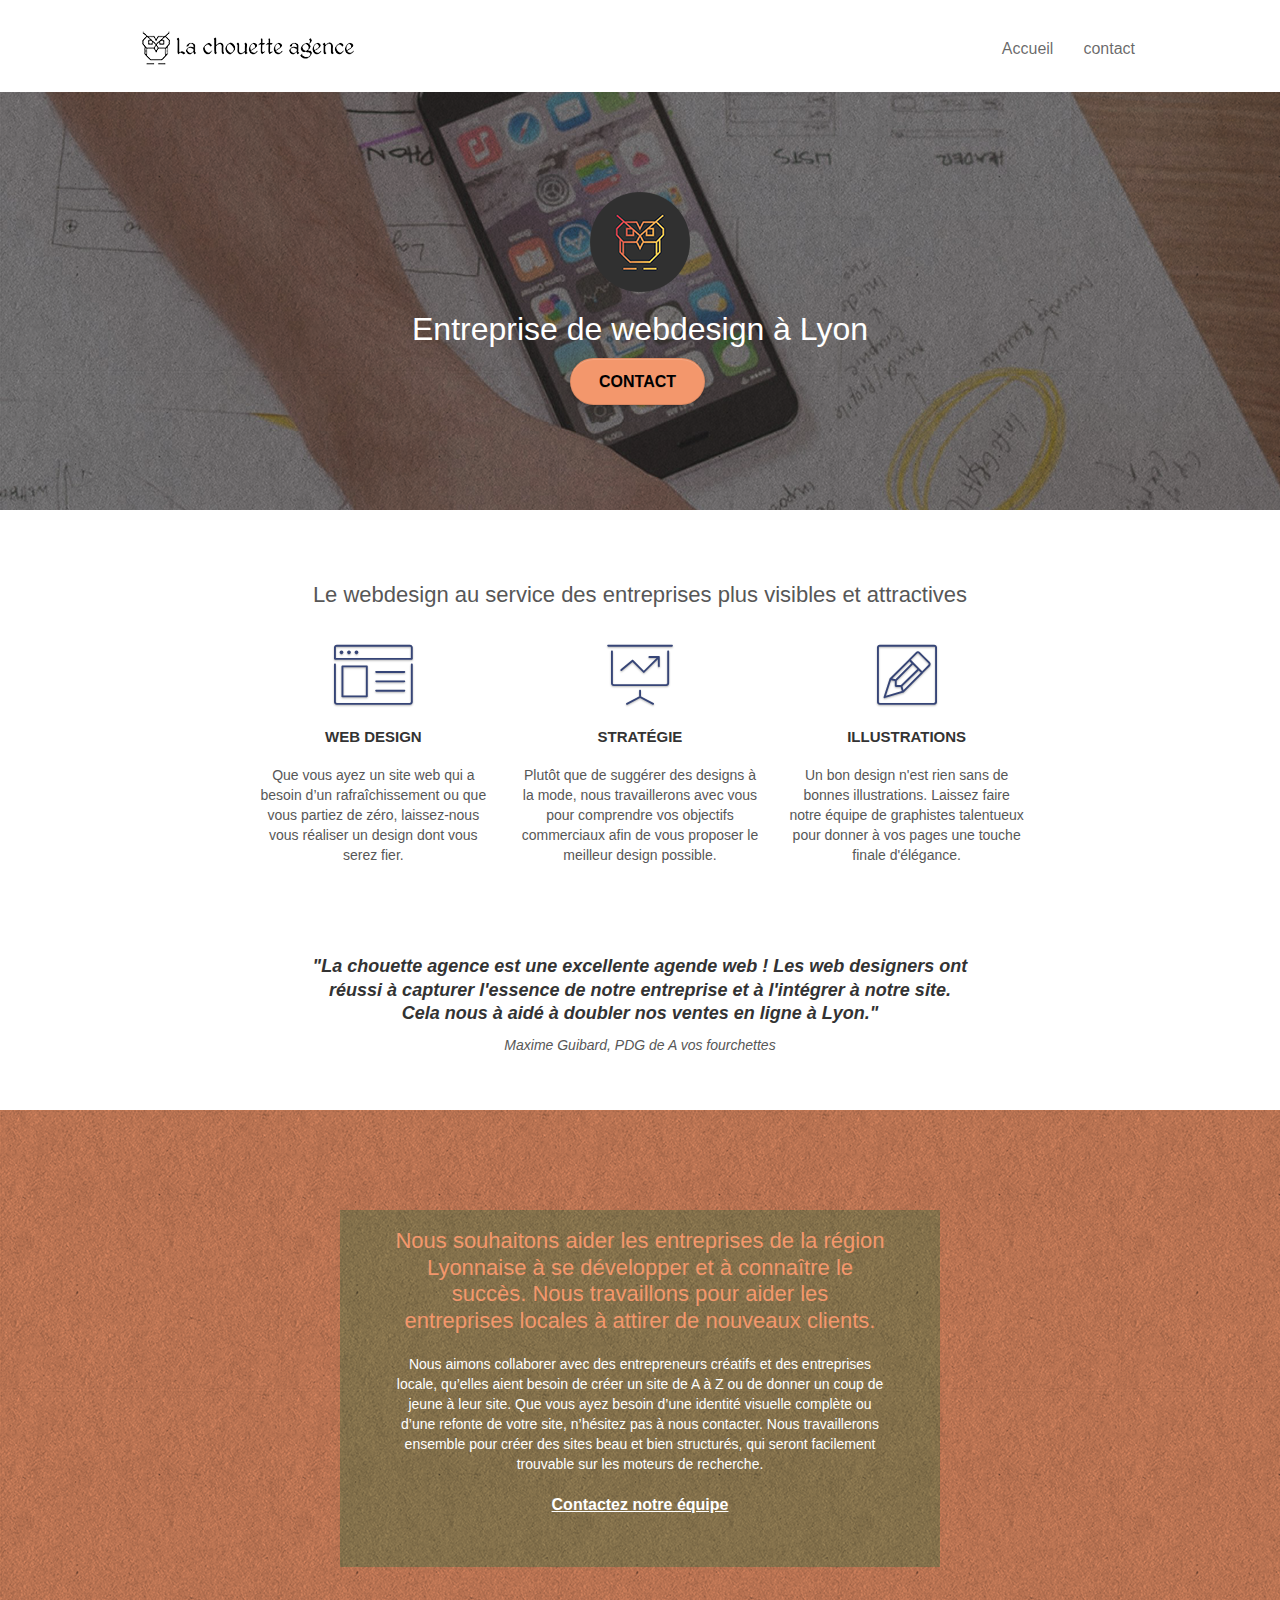
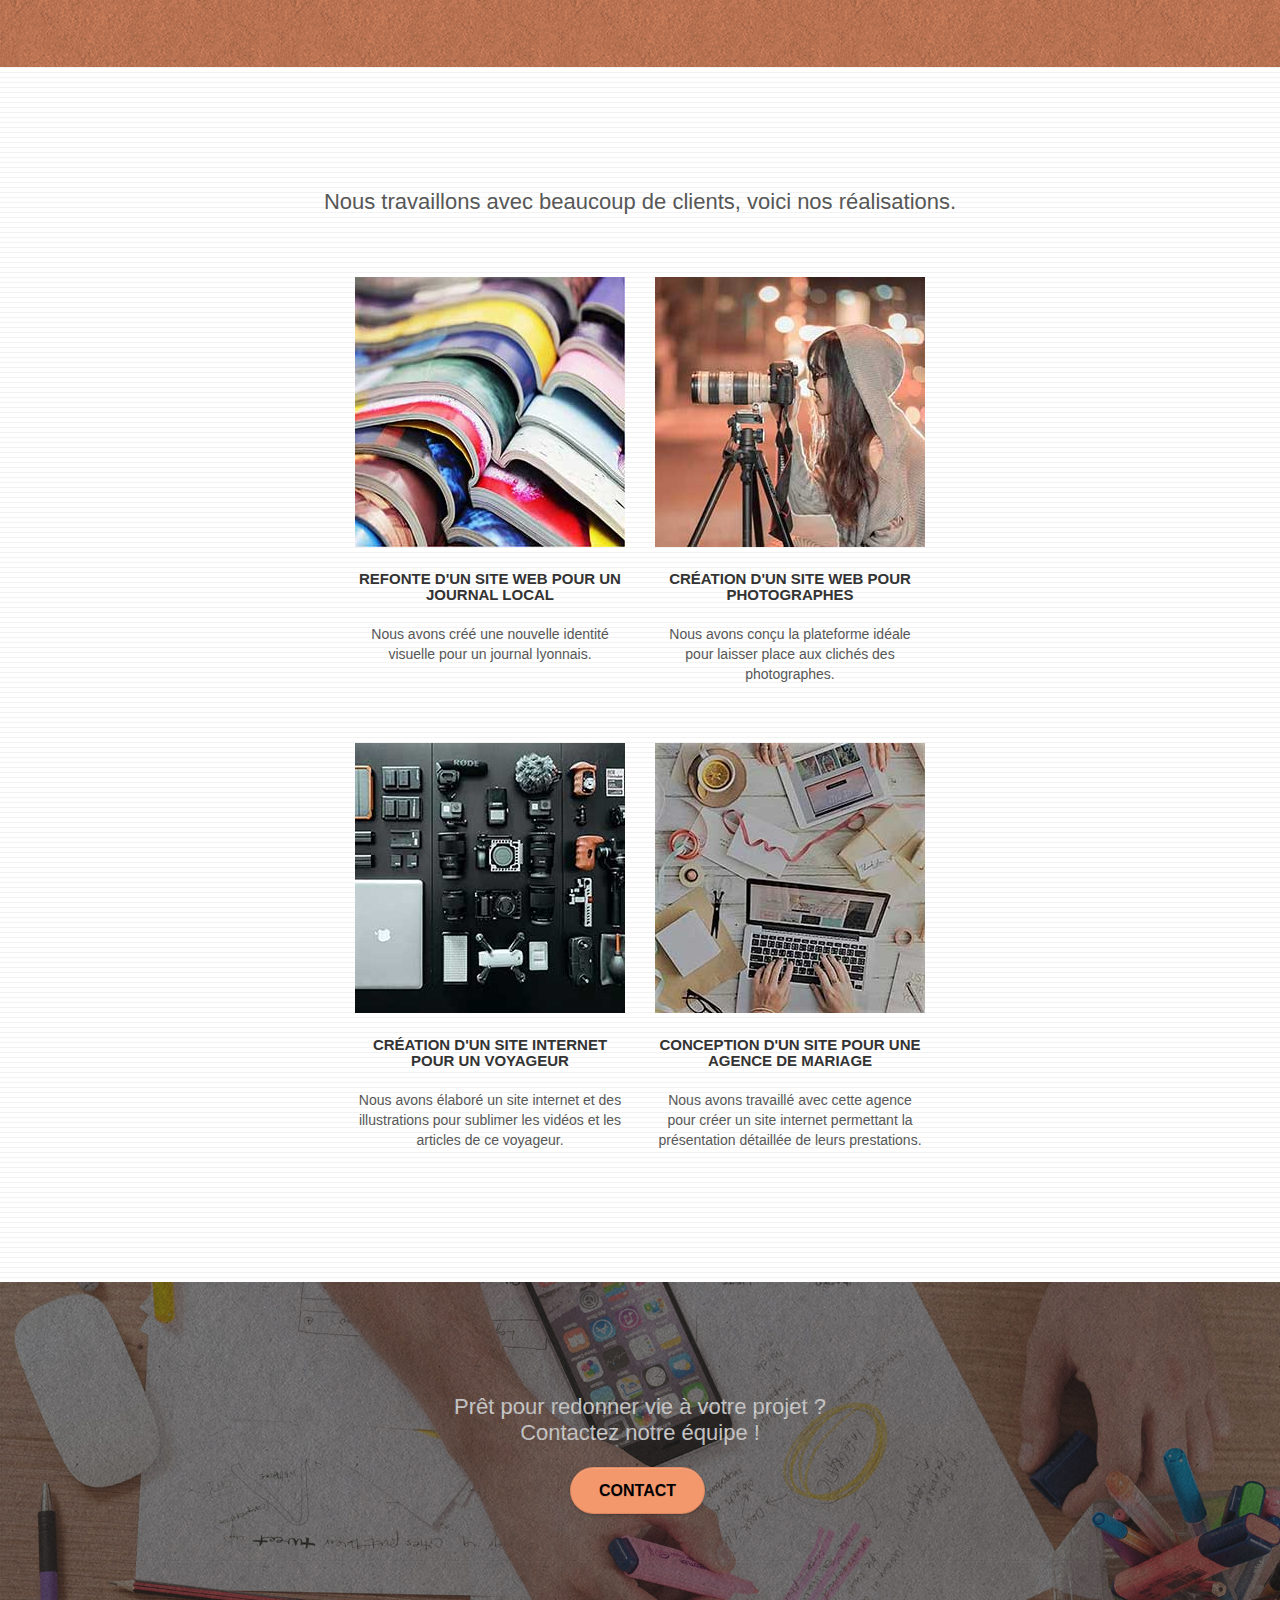
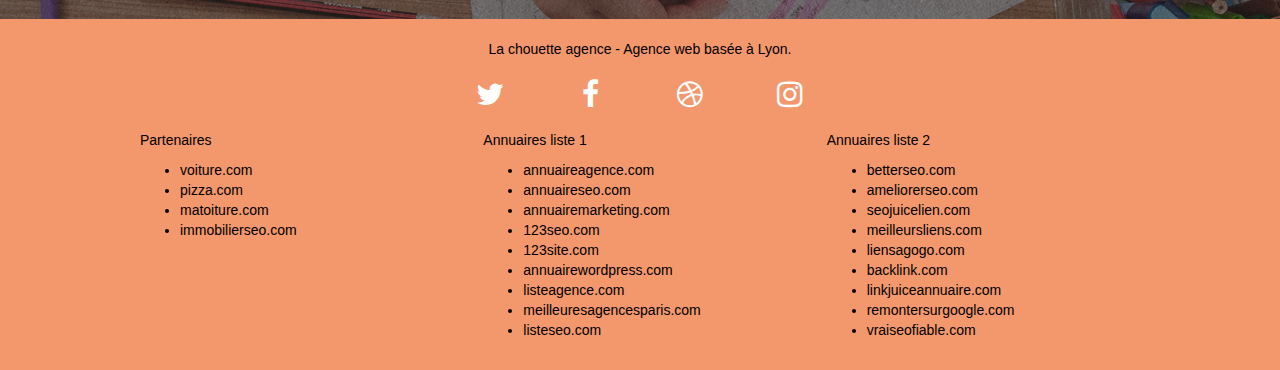
==== index.html @ 95963fa1 "désactivation temporaire de Google Analytics pour gain d'accessibilité" ====
<!doctype html>
<html lang="fr-fr">
<head>
    <meta charset="utf-8">
    <title>La chouette agence – Entreprise de webdesign à Lyon</title>
    <meta name="description" content="L’agence de webdesign au service des entreprises de Lyon. Création, webdesign. La chouette agence vous accompagne dans votre projet pour une meilleure visibilité et un chiffre d’affaire en hausse.">
    <meta name="viewport" content="width=device-width, initial-scale=1.0, viewport-fit=cover">
    <link rel="shortcut icon" type="image/png" href="favicon.ico">
    
    <link rel="stylesheet" href="https://maxcdn.bootstrapcdn.com/bootstrap/3.3.5/css/bootstrap.min.css">
	<link rel="stylesheet" type="text/css" href="style-min.css">
	<link rel="stylesheet" type="text/css" href="./css/font-awesome-min.css">
	<link rel="stylesheet" type="text/css" href="./css/et-line-min.css">
	
    
	<script src="./js/jquery-2.1.0-min.js" defer></script>
    <script src="https://stackpath.bootstrapcdn.com/bootstrap/3.3.5/js/bootstrap.min.js" defer></script>
	<script src="./js/blocs-min.js" defer></script>
	<script src="./js/jquery.touchSwipe-min.js" defer></script>
	<script src="./js/gmaps-min.js" defer></script>

<!-- Données structurées Google Schema.org -->
    
    <script type="application/ld+json">
    {
      "@context": "https://schema.org",
      "@type": "Organization",
      "url": " https://olivierbarjon.github.io/La-chouette-agence/",
      "logo": " https://olivierbarjon.github.io/La-chouette-agence/img/logo.png "
    }
    </script>
<!-- Données structurées Google Schema.org END -->
    
<!-- OG -->
    <meta property="og:url" content="https://olivierbarjon.github.io/La-chouette-agence/" />
    <meta property="og:title" content="La chouette agence, Entreprise de webdesign à Lyon"/>
    <meta property="og:type" content="website" />
    <meta property="og:description" content="L’agence de webdesign au service des entreprises de Lyon. Création, webdesign. La chouette agence vous accompagne dans votre projet pour une meilleure visibilité et un chiffre d’affaire en hausse."/>
    <meta property="og:image" content="https://olivierbarjon.github.io/La-chouette-agence/img/la-chouette-agence.png"/>
<!-- OG - END -->
    
<!-- Twitter -->
    <meta name="twitter:card" content="summary_large_image" />
    <meta name="twitter:title" content="La chouette agence, Entreprise de webdesign à Lyon" />
    <meta name="twitter:description" content="L’agence de webdesign au service des entreprises de Lyon. Création, webdesign. La chouette agence vous accompagne dans votre projet pour une meilleure visibilité et un chiffre d’affaire en hausse." />
    <meta name="twitter:image" content="https://olivierbarjon.github.io/La-chouette-agence/img/la-chouette-agence.png" />
    <meta name="twitter:url" content="https://olivierbarjon.github.io/La-chouette-agence" />
<!-- Twitter END -->
    
<!-- Analytics -->
<!-- Global site tag (gtag.js) - Google Analytics -->
    <!-- CODE DESACTIVE TEMPORAIREMENT 
    <script async src="https://www.googletagmanager.com/gtag/js?id=UA-163998857-1"></script>
    <script>
      window.dataLayer = window.dataLayer || [];
      function gtag(){dataLayer.push(arguments);}
      gtag('js', new Date());

      gtag('config', 'UA-163998857-1');
    </script>
    -->
<!-- Analytics END -->
    
</head>
    
<body>
<!-- Principal conteneur -->
<div class="page-container">
    
<!-- bloc-0 -->
<header class="bloc bgc-white l-bloc " id="bloc-0">
	<div class="container bloc-sm">

		<nav class="navbar row">
			<div class="navbar-header">
				<a class="navbar-brand" href="index.html"><img src="img/la-chouette-agence.png" alt="agence webdesign lyon la chouette agence" height="40" /></a>
				<button id="nav-toggle" type="button" class="ui-navbar-toggle navbar-toggle" data-toggle="collapse" data-target=".navbar-1">
					<span class="sr-only">Toggle navigation</span><span class="icon-bar"></span><span class="icon-bar"></span><span class="icon-bar"></span>
				</button>
			</div>
			<div class="collapse navbar-collapse navbar-1 special-dropdown-nav">
				<ul class="site-navigation nav navbar-nav">
					<li>
						<a href="index.html">Accueil</a>
					</li>
					<li>
					</li>
					<li>
						<a href="contact.html">contact</a>
					</li>
				</ul>
			</div>
		</nav>
	</div>
</header>
<!-- bloc-0 END -->

<!-- bloc-1-presentation -->
<section role="banner" class="bloc bgc-dark-slate-blue bg-banniere d-bloc  bloc-bg-texture texture-paper b-parallax" id="bloc-1-hero">
	<div class="container bloc-lg">
		<div class="row tight-width-whitespace">
			<div class="col-sm-12">
				<img src="img/logo.png" class="center-block image-resize-mode" width="100" alt="Logo La chouette agence Lyon" />
				<h1 class="text-center hero-bloc-text white ">
					Entreprise de webdesign à Lyon
				</h1>
				<div class="text-center">
					<a href="contact.html" class="btn btn-lg btn-clean btn-rd cta-hero btn-atomic-tangerine" id="cta-hero">Contact</a>
				</div>
			</div>
		</div>
	</div>
</section>
<!-- bloc-1-presentation END -->

<!-- bloc-2-services -->
<section class="bloc bgc-white l-bloc" id="bloc-2-services">
	<div class="container bloc-md">
		<div class="row">
			<div class="col-sm-12 text-center">
				<h2>Le webdesign au service des entreprises plus visibles et attractives</h2>
			</div>
		</div>
		<div class="row voffset-lg med-width-whitespace">
			<article class="col-sm-4">
				<div class="text-center">
					<span class="et-icon-browser sm-shadow icon-dark-slate-blue icons icon-lg"></span>
				</div>
				<h3 class="mg-md text-center">
					Web design
				</h3>
				<p class="text-center ">
					Que vous ayez un site web qui a besoin d&rsquo;un rafraîchissement ou que vous partiez de zéro, laissez-nous vous réaliser un design dont vous serez fier.
				</p>
			</article>
			<article class="col-sm-4">
				<div class="text-center">
					<span class="et-icon-presentation sm-shadow icon-dark-slate-blue icons icon-lg"></span>
				</div>
				<h3 class="mg-md text-center">
					Stratégie
				</h3>
				<p class="text-center ">
					Plutôt que de suggérer des designs à la mode, nous travaillerons avec vous pour comprendre vos objectifs commerciaux afin de vous proposer le meilleur design possible.<br>
				</p>
			</article>
			<article class="col-sm-4">
				<div class="text-center">
					<span class="et-icon-edit sm-shadow icon-dark-slate-blue icons icon-lg"></span>
				</div>
				<h3 class="mg-md text-center">
					Illustrations
				</h3>
				<p class="text-center ">
					Un bon design n'est rien sans de bonnes illustrations. Laissez faire notre équipe de graphistes talentueux pour donner à vos pages une touche finale d'élégance.
				</p>
			</article>
		</div>
		<div class="row voffset-lg voffset">
			<div class="col-xs-12 col-md-8 col-md-offset-2 text-center">
                <p class="pstyleH1">"La chouette agence est une excellente agende web ! Les web designers ont réussi à capturer l'essence de notre entreprise et à l'intégrer à notre site. Cela nous à aidé à doubler nos ventes en ligne à Lyon."</p>
                <label>Maxime Guibard, PDG de A vos fourchettes</label>

			</div>
		</div>
	</div>
</section>
<!-- bloc-2-services END -->

<!-- bloc-3-what-i-do -->
<div class="bloc tc-white bgc-atomic-tangerine bg-presentation d-bloc bloc-bg-texture texture-paper b-parallax" id="bloc-3-what-i-do">
	<div class="container bloc-lg">
		<div class="row tight-width-whitespace black-background">
			<div class="col-sm-12">
				<p class="pstyleH2 mg-md text-center tc-white">
					Nous souhaitons aider les entreprises de la région Lyonnaise à se développer et à connaître le succès. Nous travaillons pour aider les entreprises locales à attirer de nouveaux clients.<br>
				</p>
				<p class="text-center white">
					Nous aimons collaborer avec des entrepreneurs créatifs et des entreprises locale, qu’elles aient besoin de créer un site de A à Z ou de donner un coup de jeune à leur site. Que vous ayez besoin d’une identité visuelle complète ou d’une refonte de votre site, n’hésitez pas à nous contacter. Nous travaillerons ensemble pour créer des sites beau et bien structurés, qui seront facilement trouvable sur les moteurs de recherche. <br><br><a class="ltc-white bold-link" href="contact.html">Contactez notre équipe</a><br>
				</p>
			</div>
		</div>
	</div>
</div>
<!-- bloc-3-what-i-do END -->

<!-- bloc-4-portfolio -->
<section class="bloc bgc-white bg-lines-h2-bg bg-repeat l-bloc" id="bloc-4-portfolio">
	<div class="container bloc-lg">
		<div class="row">
			<div class="col-sm-12 text-center">
                <h2>Nous travaillons avec beaucoup de clients, voici nos réalisations.</h2>
			</div>
		</div>
		<div class="row tight-width-whitespace portfolio-row">
			<article class="col-sm-6">
				<a href="#" data-lightbox="img/projet-journal-local.jpg" data-gallery-id="gallery-1" data-caption="Refonte d'un site web pour un journal local" data-frame="snapshot-lb"><img src="img/journal-local.jpg" alt="journaux locaux Lyon" class="img-responsive portfolio-thumb" /></a>
				<h3 class="mg-md text-center">
					Refonte d'un site web pour un journal local
				</h3>
				<p class="text-center">
					Nous avons créé une nouvelle identité visuelle pour un journal lyonnais.
				</p>
			</article>
			<article class="col-sm-6">
				<a href="#" data-lightbox="img/projet-site-web-photographe.jpg" data-gallery-id="gallery-1" data-caption="Création d'un site web pour photographes" data-frame="snapshot-lb"><img src="img/site-web-photographe.jpg" class="img-responsive portfolio-thumb" alt="photographe de nuit à Lyon" /></a>
				<h3 class="mg-md text-center">
					Création d'un site web pour photographes
				</h3>
				<p class="text-center">
					Nous avons conçu la plateforme idéale pour laisser place aux clichés des photographes.
				</p>
			</article>
		</div>
		<div class="row tight-width-whitespace portfolio-row">
			<article class="col-sm-6">
				<a href="#" data-lightbox="img/projet-site-web-voyageur.jpg" data-gallery-id="gallery-1" data-caption="Création d'un site internet pour un voyageur" data-frame="snapshot-lb"><img src="img/site-web-voyageur.jpg" class="img-responsive portfolio-thumb" alt="matériel photographique voyageur lyonnais"/></a>
				<h3 class="mg-md text-center">
					Création d'un site internet pour un voyageur
				</h3>
				<p class="text-center">
					Nous avons élaboré un site internet et des illustrations pour sublimer les vidéos et les articles de ce voyageur.
				</p>
			</article>
			<article class="col-sm-6">
				<a href="#" data-lightbox="img/projet-agence-mariage.jpg" data-gallery-id="gallery-1" data-caption="Conception d'un site pour une agence de mariage" data-frame="snapshot-lb"><img src="img/agence-mariage.jpg" class="img-responsive portfolio-thumb" alt="site web agence de mariage" /></a>
				<h3 class="mg-md text-center">
					Conception d'un site pour une agence de mariage
				</h3>
				<p class="text-center">
					Nous avons travaillé avec cette agence pour créer un site internet permettant la présentation détaillée de leurs prestations.
				</p>
			</article>
		</div>
	</div>
</section>
<!-- bloc-4-portfolio END -->

<!-- bloc-5-cta -->
<section class="bloc bgc-dark-slate-blue bg-banniere d-bloc bloc-bg-texture texture-paper" id="bloc-5-cta">
	<div class="container bloc-lg">
		<div class="row">
			<h2 class="mg-md text-center white">
				Prêt pour redonner vie à votre projet ?
			</h2>
            <p class="mg-md text-center ltc-white pstyleH2">Contactez notre équipe !</p>
			<div class="col-sm-12 text-center">
				<a href="contact.html" class="btn btn-atomic-tangerine btn-clean btn-rd btn-lg cta-hero">Contact</a>
			</div>
		</div>
	</div>
</section>
<!-- bloc-5-cta END -->

<!-- Footer - bloc-8 -->
<footer class="bloc bgc-atomic-tangerine d-bloc footer__txt--color" id="bloc-8">
	<div class="container bloc-sm">
		<div class="row">
			<div class="col-sm-12">
				<p class="text-center">
					La chouette agence - Agence web basée à Lyon.
				</p>
				<div class="row row-no-gutters social">
					<!--<div class="col-sm-3">-->
						<div class="col-sm-3 text-center social">
							<a href="index.html" target="_blank"><span class="fa fa-twitter icon-md ltc-white"></span></a>
						</div>
					<!--</div>-->
					<!--<div class="col-sm-3">-->
						<div class=" col-sm-3 text-center social">
							<a class="social" href="index.html" target="_blank"><span class="fa fa-facebook icon-md ltc-white"></span></a>
						</div>
					<!--</div>-->
					<!--<div class="col-sm-3">-->
						<div class="col-sm-3 text-center social">
							<a class="social" href="index.html" target="_blank"><span class="fa fa-dribbble icon-md ltc-white"></span></a>
						</div>
					<!--</div>-->
					<!--<div class="col-sm-3">-->
						<div class="col-sm-3 text-center social">
							<a class="social" href="index.html" target="_blank"><span class="fa fa-instagram icon-md ltc-white"></span></a>
						</div>
					<!--</div>-->
				</div>
				<div class="row partenaires ">
					<div class="col-sm-4">
						<p>Partenaires</p>
							<ul>
								<li class="partenaires"><a href="https://voiture.com" target="_blank">voiture.com</a></li>
								<li><a href="https://pizza.com" target="_blank">pizza.com</a></li>
								<li><a href="https://matoiture.com" target="_blank">matoiture.com</a></li>
								<li><a href="https://immobilierseo.com" target="_blank">immobilierseo.com</a></li>
							</ul>		
					</div>
					<div class="col-sm-4">
						<p>Annuaires liste 1</p>
						<ul>
							<li><a href="https://annuaireagence.com" target="_blank">annuaireagence.com</a></li>
							<li><a href="https://annuaireseo.com" target="_blank">annuaireseo.com</a></li>
							<li><a href="https://annuairemarketing.com" target="_blank">annuairemarketing.com</a></li>
							<li><a href="https://123seoture.com" target="_blank">123seo.com</a></li>
							<li><a href="https://123site.com" target="_blank">123site.com</a></li>
							<li><a href="https://annuairewordpress.com" target="_blank">annuairewordpress.com</a></li>
							<li><a href="https://listeagence.com" target="_blank">listeagence.com</a></li>
							<li><a href="https://meilleuresagencesparis.com" target="_blank">meilleuresagencesparis.com</a></li>
							<li><a href="https://listeseo.com" target="_blank">listeseo.com</a></li>
						</ul>
					</div>
					<div class="col-sm-4">
						<p>Annuaires liste 2</p>
						<ul>
							<li><a href="https://betterseo.com" target="_blank">betterseo.com</a></li>
							<li><a href="https://ameliorerseo.com" target="_blank">ameliorerseo.com</a></li>
							<li><a href="https://seojuicelien.com" target="_blank">seojuicelien.com</a></li>
							<li><a href="https://meilleursliens.com" target="_blank">meilleursliens.com</a></li>
							<li><a href="https://liensagogo.com" target="_blank">liensagogo.com</a></li>
							<li><a href="https://backlink.com" target="_blank">backlink.com</a></li>
							<li><a href="https://linkjuiceannuaire.com" target="_blank">linkjuiceannuaire.com</a></li>
							<li><a href="https://remontersurgoogle.com" target="_blank">remontersurgoogle.com</a></li>
							<li><a href="https://vraiseofiable.com" target="_blank">vraiseofiable.com</a></li>
						</ul>
					</div>
				</div>
			</div>
		</div>
	</div>
</footer>
<!-- Footer - bloc-8 END -->

</div>
<!-- Principal conteneur END -->
    

</body>
</html>
---- style-min.css ----
body{margin:0;padding:0;background:#FFF;overflow-x:hidden;-webkit-font-smoothing:antialiased;-moz-osx-font-smoothing:grayscale}.container{max-width:1000px}#page-loading-blocs-notifaction{position:fixed;top:0;bottom:0;width:100%;z-index:100000;background:#FFF url(img/pageload-spinner.gif) no-repeat center center}.bloc{width:100%;clear:both;background:50% 50% no-repeat;padding:0 50px;-webkit-background-size:cover;-moz-background-size:cover;-o-background-size:cover;background-size:cover;position:relative}.bloc .container{padding-left:0;padding-right:0}.bloc-lg{padding:100px 50px}.bloc-md{padding:50px}.bloc-sm{padding:20px 50px}.bg-center,.bg-l-edge,.bg-r-edge,.bg-t-edge,.bg-b-edge,.bg-tl-edge,.bg-bl-edge,.bg-tr-edge,.bg-br-edge,.bg-repeat{-webkit-background-size:auto!important;-moz-background-size:auto!important;-o-background-size:auto!important;background-size:auto!important}.bg-repeat{background:repeat}.bg-t-edge{background:top no-repeat}.bloc-bg-texture::before{content:"";background-size:2px 2px;position:absolute;top:0;bottom:0;left:0;right:0}.texture-paper::before{background:url(img/texture-paper.png);background-size:280px 280px}.b-parallax{background-attachment:fixed}.d-bloc{color:rgba(255,255,255,.7)}.d-bloc button:hover{color:rgba(255,255,255,.9)}.d-bloc .icon-round,.d-bloc .icon-square,.d-bloc .icon-rounded,.d-bloc .icon-semi-rounded-a,.d-bloc .icon-semi-rounded-b{border-color:rgba(255,255,255,.9)}.d-bloc .divider-h span{border-color:rgba(255,255,255,.2)}.d-bloc .navbar-toggle .icon-bar{background:rgba(255,255,255,1)}.d-bloc .btn-wire,.d-bloc .btn-wire:hover{color:rgba(255,255,255,1);border-color:rgba(255,255,255,1)}.d-bloc .panel{color:rgba(0,0,0,.5)}.d-bloc .panel button:hover{color:rgba(0,0,0,.7)}.d-bloc .panel icon{border-color:rgba(0,0,0,.7)}.d-bloc .panel .divider-h span{border-color:rgba(0,0,0,.1)}.d-bloc .panel .a-btn{color:rgba(0,0,0,.6)}.d-bloc .panel .a-btn:hover{color:rgba(0,0,0,1)}.d-bloc .panel .btn-wire,.d-bloc .panel .btn-wire:hover{color:rgba(0,0,0,.7);border-color:rgba(0,0,0,.3)}.d-bloc .panel,.l-bloc{color:rgba(0,0,0,.5)}.d-bloc .panel button:hover,.l-bloc button:hover{color:rgba(0,0,0,.7)}.l-bloc .icon-round,.l-bloc .icon-square,.l-bloc .icon-rounded,.l-bloc .icon-semi-rounded-a,.l-bloc .icon-semi-rounded-b{border-color:rgba(0,0,0,.7)}.d-bloc .panel .divider-h span,.l-bloc .divider-h span{border-color:rgba(0,0,0,.1)}.l-bloc .navbar-toggle .icon-bar{color:rgba(0,0,0,.6)}.d-bloc .panel .btn-wire,.d-bloc .panel .btn-wire:hover,.l-bloc .btn-wire,.l-bloc .btn-wire:hover{color:rgba(0,0,0,.7);border-color:rgba(0,0,0,.3)}.voffset{margin-top:30px}.voffset-lg{margin-top:80px}.row-no-gutters{margin-right:0;margin-left:0}.row.row-no-gutters>[class^="col-"],.row.row-no-gutters>[class*=" col-"]{padding-right:0;padding-left:0}.mg-md{margin-top:10px;margin-bottom:20px}.mg-lg{margin-top:10px;margin-bottom:40px}.icon-md{font-size:30px!important}.icon-lg{font-size:60px!important}.sm-shadow{text-shadow:0 1px 2px rgba(0,0,0,.3)}.panel-sq,.panel-sq .panel-heading,.panel-sq .panel-footer{border-radius:0}.panel-rd{border-radius:30px}.panel-rd .panel-heading{border-radius:29px 29px 0 0}.panel-rd .panel-footer{border-radius:0 0 29px 29px}.form-control{border-color:rgba(0,0,0,.1);box-shadow:none}.icons{margin-bottom:14px;margin-top:24px}.social{max-width:400px;margin:10px auto 10px auto}.med-width-whitespace{max-width:800px;margin:auto auto auto auto;box-shadow:0 0 0 #000}.tight-width-whitespace{max-width:600px;margin:auto auto auto auto}.cta-hero{margin-top:22px;color:#FFFFFF!important;text-transform:uppercase;padding:12px 28px 12px 28px;font-size:16px;font-weight:700}.blocContact{text-align:center;margin-top:20px}.navbar{margin-bottom:0;z-index:1}.navbar-brand{height:auto;padding:3px 15px;font-size:25px;font-weight:400;font-weight:600;line-height:44px}.navbar-brand img{max-height:200px;margin:0 5px 0 0;display:inline}.navbar-brand img[src$=svg]{min-width:100px}.nav-center .navbar-brand img{margin:0}.navbar .nav{padding-top:2px;margin-right:-16px;float:right;z-index:1}.nav>li{float:left;margin-top:4px;font-size:16px}.navbar-nav .open .dropdown-menu>li>a{text-align:inherit}.nav>li a:hover,.nav>li a:focus{background:transparent;transform:scale(1.1)}.navbar-toggle{margin:10px 10px 0 0;border:0}.navbar-toggle:hover{background:transparent!important}.navbar-toggle .icon-bar{background-color:rgba(0,0,0,.5);width:26px}.nav-invert .navbar .nav{float:left}.nav-invert .navbar-header,.nav-invert .navbar-brand{float:right;position:relative;z-index:2}nav .caret{margin:0 5px}.dropdown-menu .dropdown-menu{top:-8px;left:100%}.dropdown-menu .dropmenu-flow-right{top:100%;left:0;margin-left:-1px;border-top-left-radius:0;border-top-right-radius:0}.dropdown-menu .dropdown span{border:4px solid black;border-top-color:transparent;border-right-color:transparent;border-bottom-color:transparent;margin:6px -5px 0 0!important;float:right}.btn{margin:0 5px 5px 0}.btn.pull-right{margin:0 0 5px 5px}.btn-d,.btn-d:hover,.btn-d:focus{color:#FFF;background:rgba(0,0,0,.3)}button{outline:none!important}.btn-rd{border-radius:40px}.btn-clean{border:1px solid rgba(0,0,0,.08);border-bottom-color:rgba(0,0,0,.1);text-shadow:0 1px 0 rgba(0,0,1,.1);box-shadow:0 1px 3px rgba(0,0,1,.25),inset 0 1px 0 0 rgba(255,255,255,.15)}a,button{transition:all .3s ease-in-out;outline:none!important}.scrollToTop{width:40px;height:40px;position:fixed;bottom:20px;right:20px;opacity:0;z-index:500;transition:all .3s ease-in-out}.scrollToTop span{margin-top:6px}.showScrollTop{font-size:14px;opacity:1}a[data-lightbox]{position:relative;display:block;text-align:center}a[data-lightbox]:hover::before{content:"+";font-family:"HelveticaNeue-Light","Helvetica Neue Light","Helvetica Neue",Helvetica,Arial;font-size:32px;width:50px;height:50px;margin-left:-25px;border-radius:50%;background:rgba(0,0,0,.6);color:#FFF;font-weight:100;z-index:1;position:absolute;top:50%;transform:translateY(-50%);-webkit-transform:translateY(-50%)}a[data-lightbox]:hover img{opacity:.6;-webkit-animation-fill-mode:none;animation-fill-mode:none}#lightbox-modal{display:flex;align-items:center}#lightbox-modal .modal-dialog{width:90%;max-width:900px;margin:0 auto 0}#lightbox-modal .modal-dialog img{max-height:90vh;margin:0 auto}.lightbox-caption{padding:20px;color:#FFF;background:rgba(0,0,0,.5);position:absolute;left:15px;right:15px;bottom:5px}.close-lightbox{color:#FFF;font-size:30px;position:absolute;top:20px;right:20px;z-index:20;background:rgba(0,0,0,.5);border:none;line-height:30px;padding:0 9px 5px;opacity:.3}.close-lightbox:hover,.next-lightbox:hover,.prev-lightbox:hover{opacity:1;color:#FFF}.next-lightbox,.prev-lightbox{font-size:20px;color:rgba(255,255,255,.9);background:rgba(0,0,0,.5);transition:all .2s ease-in-out;position:absolute;top:45%;z-index:1;opacity:.4}.next-lightbox{padding:6px 8px 1px 13px;right:25px}.prev-lightbox{padding:6px 13px 1px 10px;left:25px}.snapshot-lb .modal-body{padding-bottom:45px}.snapshot-lb .lightbox-caption{padding:0;color:rgba(0,0,0,.5);background:none}p{font-size:14px}h1{color:#333333!important}h2{font-size:22px;line-height:1.4em}h3{font-size:15px;text-transform:uppercase;font-weight:bolder;color:#333333!important}h4{color:#333333!important}label{font-weight:100;font-style:italic}.pstyleH1{font-size:18px;font-family:"Open Sans","helvetica",arial,sans-serif;font-weight:700;color:#333;line-height:1.3em;font-style:italic}.pstyleH2{font-size:22px;line-height:1.2em;margin-top:-1em}.footer__txt--color,.footer__txt--color p,.footer__txt--color a{color:#000}.h1{font-size:20px;font-family:"Open Sans","helvetica",arial,sans-serif;font-style:italic}body,h1,h2,h3,h4,h5,h6,p,label,.btn,a{font-family:"helvetica",arial,sans-serif;color:#575757}a:hover{text-decoration:none;cursor:pointer}#bloc-1-hero h1{font-size:32px}.d-bloc .a-btn,.d-bloc .navbar a,.d-bloc .navbar-brand,.d-bloc a .icon-sm,.d-bloc a .icon-md,.d-bloc a .icon-lg,.d-bloc a .icon-xl,.d-bloc h1 a,.d-bloc h2 a,.d-bloc h3 a,.d-bloc h4 a,.d-bloc h5 a,.d-bloc h6 a,.d-bloc p a{color:rgba(255,255,255,.6)}.d-bloc .a-btn:hover,.d-bloc .navbar a:hover,.d-bloc .navbar-brand:hover,.d-bloc a:hover .icon-sm,.d-bloc a:hover .icon-md,.d-bloc a:hover .icon-lg,.d-bloc a:hover .icon-xl,.d-bloc h1 a:hover,.d-bloc h2 a:hover,.d-bloc h3 a:hover,.d-bloc h4 a:hover,.d-bloc h5 a:hover,.d-bloc h6 a:hover,.d-bloc p a:hover{color:rgba(255,255,255,1)}.d-bloc .panel .a-btn,.l-bloc .a-btn,.l-bloc .navbar a,.l-bloc .navbar-brand,.l-bloc a .icon-sm,.l-bloc a .icon-md,.l-bloc a .icon-lg,.l-bloc a .icon-xl,.l-bloc h1 a,.l-bloc h2 a,.l-bloc h3 a,.l-bloc h4 a,.l-bloc h5 a,.l-bloc h6 a,.l-bloc p a{color:rgba(0,0,0,.6)}.d-bloc .panel .a-btn:hover,.l-bloc .a-btn:hover,.l-bloc .navbar a:hover,.l-bloc .navbar-brand:hover,.l-bloc a:hover .icon-sm,.l-bloc a:hover .icon-md,.l-bloc a:hover .icon-lg,.l-bloc a:hover .icon-xl,.l-bloc h1 a:hover,.l-bloc h2 a:hover,.l-bloc h3 a:hover,.l-bloc h4 a:hover,.l-bloc h5 a:hover,.l-bloc h6 a:hover,.l-bloc p a:hover{color:rgba(0,0,0,1)}.nav>li>.dropdown a{background:none!important;display:block;padding:14px 15px}.hero-bloc-text{font-size:38px}.hero-bloc-text-sub{font-size:36px}.statement-bloc-text{line-height:26px;font-style:italic;font-size:20px;text-align:center;font-weight:lighter;max-width:520px;margin:auto auto auto auto}.white{color:#FFFFFF!important}.portfolio-thumb{margin-bottom:24px;margin-top:24px}.portfolio-row{margin-bottom:22px;margin-top:25px}.avatar{box-shadow:0 4px 9px rgba(0,0,0,.3)}.black-background{background-color:rgba(165,147,99,.9);padding:40px 40px 40px 40px}.bold-link{font-weight:900;text-decoration:underline!important;font-size:16px}.bgc-white{background-color:#FFF}.bgc-dark-slate-blue{background-color:#364577}.bgc-atomic-tangerine{background-color:#F3976C}.tc-white{color:#F3976C!important}.btn-atomic-tangerine{background:#F3976C!important;color:#000000!important}.btn-atomic-tangerine:hover{background:#364577!important;color:#FFFFFF!important}.ltc-white{color:#FFFFFF!important}.ltc-white:hover{color:#cccccc!important}.ltc-atomic-tangerine{color:#F3976C!important}.ltc-atomic-tangerine:hover{color:#c27956!important}.icon-dark-slate-blue{color:#364577!important;border-color:#364577!important}.bg-dots-bg{background-image:url(img/dots-bg.png)}.bg-lines-h2-bg{background-image:url(img/lines-h2-bg.png)}.bg-banniere{background-image:url(img/la-chouette-agence-banniere.jpg)}.bg-presentation{background-image:url(img/image-de-presentation.jpg)}@media (max-width:400px){.bloc{padding-left:15px;padding-right:15px}.partenaires li{font-size:16px}}@media (max-width:767px){.bloc-mob-center-text{text-align:center}}@media (max-width:767px){.page-container{overflow-x:hidden;position:relative}h1,h2,h3,h4,h5,h6,p,#disqus_thread{padding-left:10px!important;padding-right:10px!important}.b-parallax{background-attachment:scroll}.navbar .nav{padding-top:0;border-top:1px solid rgba(0,0,0,.2);float:none!important}.navbar.row{margin-left:0;margin-right:0}.site-navigation{position:inherit;transform:none;-webkit-transform:none;-ms-transform:none}.nav>li{margin-top:0;border-bottom:1px solid rgba(0,0,0,.1);background:rgba(0,0,0,.05);text-align:left;padding-left:15px;width:100%}.nav>li:hover{background:rgba(0,0,0,.08)}.dropdown .dropdown a .caret{float:none;margin:5px 0 0 10px!important;border:4px solid black;border-bottom-color:transparent;border-right-color:transparent;border-left-color:transparent}#hero-bloc .navbar .nav{background:rgba(0,0,0,.8)}#hero-bloc .navbar .nav a{color:rgba(255,255,255,.6)}.hero{padding:50px 0}.hero-nav{left:-1px;right:-1px}.navbar-collapse{padding:0;overflow-x:hidden;-webkit-box-shadow:none;box-shadow:none}.navbar-brand img{max-height:40px;width:auto}.nav-invert .navbar-header{float:none;width:100%}.nav-invert .navbar-toggle{float:left;margin-left:10px}.bloc{padding-left:0;padding-right:0}.bloc-xxl,.bloc-xl,.bloc-lg{padding:40px 0}.bloc-sm,.bloc-md{padding-left:0;padding-right:0}.bloc-tile-2 .container,.bloc-tile-3 .container,.bloc-tile-4 .container,.bloc-fill-screen .fill-bloc-top-edge,.bloc-fill-screen .fill-bloc-bottom-edge{padding-left:0;padding-right:0}.a-block{padding:0 10px}.btn-dwn{display:none}.voffset{margin-top:5px}.voffset-md{margin-top:20px}.voffset-lg{margin-top:30px}form{padding:5px}.close-lightbox{display:inline-block}.blocsapp-device-iphone5{background-size:216px 425px;padding-top:60px;width:216px;height:425px}.blocsapp-device-iphone5 img{width:180px;height:320px}}@media (max-width:991px){.container{width:100%}.b-parallax{background-attachment:scroll}.page-container,#hero-bloc{overflow-x:hidden;position:relative}.bloc-group,.bloc-group .bloc{display:block;width:100%}.bloc-fill-screen .fill-bloc-top-edge,.bloc-fill-screen .fill-bloc-bottom-edge{padding:0 20px}}@media (min-width:768px){.site-navigation{position:absolute;top:50%;right:20px;transform:translate(0,-50%);-webkit-transform:translateY(-50%)}.nav>li .dropdown-menu a,.nav>li .dropdown-menu a:hover{color:#484848}.nav-invert .site-navigation{left:0;right:0}.nav-center{text-align:center}.nav-center .navbar-header{width:100%}.nav-center .navbar-header,.nav-center .navbar-brand,.nav-center .nav>li{float:none;display:inline-block}.nav-center .site-navigation{position:relative;width:100%;right:0;margin-right:0;margin-top:20px}.nav-center.mini-nav .navbar-toggle{float:none;margin:10px auto 0}}@media (max-width:992px) and (min-width:768px){.navbar .nav{max-width:80%}.nav-center.navbar .nav{max-width:100%}}@media (max-width:1024px){.bloc{padding-left:20px;padding-right:20px}.bloc.full-width-bloc,.bloc-tile-2.full-width-bloc .container,.bloc-tile-3.full-width-bloc .container,.bloc-tile-4.full-width-bloc .container{padding-left:0;padding-right:0}}@media only screen and (min-width:768px) and (max-width:1024px) and (orientation:landscape){.b-parallax{background-attachment:scroll}}@media only screen and (min-width:1024px) and (max-width:1366px) and (-webkit-min-device-pixel-ratio:1.5){.b-parallax{background-attachment:scroll}}
---- css/et-line-min.css ----
@font-face{font-family:et-line;src:url(../fonts/et-line.eot);src:url(../fonts/et-line.eot?#iefix) format('embedded-opentype'),url(../fonts/et-line.woff) format('woff'),url(../fonts/et-line.ttf) format('truetype'),url(../fonts/et-line.svg#et-line) format('svg');font-weight:400;font-style:normal}.et-icon-adjustments,.et-icon-alarmclock,.et-icon-anchor,.et-icon-aperture,.et-icon-attachment,.et-icon-bargraph,.et-icon-basket,.et-icon-beaker,.et-icon-bike,.et-icon-book-open,.et-icon-briefcase,.et-icon-browser,.et-icon-calendar,.et-icon-camera,.et-icon-caution,.et-icon-chat,.et-icon-circle-compass,.et-icon-clipboard,.et-icon-clock,.et-icon-cloud,.et-icon-compass,.et-icon-desktop,.et-icon-dial,.et-icon-document,.et-icon-documents,.et-icon-download,.et-icon-dribbble,.et-icon-edit,.et-icon-envelope,.et-icon-expand,.et-icon-facebook,.et-icon-flag,.et-icon-focus,.et-icon-gears,.et-icon-genius,.et-icon-gift,.et-icon-global,.et-icon-globe,.et-icon-googleplus,.et-icon-grid,.et-icon-happy,.et-icon-hazardous,.et-icon-heart,.et-icon-hotairballoon,.et-icon-hourglass,.et-icon-key,.et-icon-laptop,.et-icon-layers,.et-icon-lifesaver,.et-icon-lightbulb,.et-icon-linegraph,.et-icon-linkedin,.et-icon-lock,.et-icon-magnifying-glass,.et-icon-map,.et-icon-map-pin,.et-icon-megaphone,.et-icon-mic,.et-icon-mobile,.et-icon-newspaper,.et-icon-notebook,.et-icon-paintbrush,.et-icon-paperclip,.et-icon-pencil,.et-icon-phone,.et-icon-picture,.et-icon-pictures,.et-icon-piechart,.et-icon-presentation,.et-icon-pricetags,.et-icon-printer,.et-icon-profile-female,.et-icon-profile-male,.et-icon-puzzle,.et-icon-quote,.et-icon-recycle,.et-icon-refresh,.et-icon-ribbon,.et-icon-rss,.et-icon-sad,.et-icon-scissors,.et-icon-scope,.et-icon-search,.et-icon-shield,.et-icon-speedometer,.et-icon-strategy,.et-icon-streetsign,.et-icon-tablet,.et-icon-target,.et-icon-telescope,.et-icon-toolbox,.et-icon-tools,.et-icon-tools-2,.et-icon-trophy,.et-icon-tumblr,.et-icon-twitter,.et-icon-upload,.et-icon-video,.et-icon-wallet,.et-icon-wine{font-family:et-line;font-style:normal;font-weight:400;font-variant:normal;text-transform:none;line-height:1;-webkit-font-smoothing:antialiased;-moz-osx-font-smoothing:grayscale;display:inline-block}.et-icon-mobile:before{content:"\e000"}.et-icon-laptop:before{content:"\e001"}.et-icon-desktop:before{content:"\e002"}.et-icon-tablet:before{content:"\e003"}.et-icon-phone:before{content:"\e004"}.et-icon-document:before{content:"\e005"}.et-icon-documents:before{content:"\e006"}.et-icon-search:before{content:"\e007"}.et-icon-clipboard:before{content:"\e008"}.et-icon-newspaper:before{content:"\e009"}.et-icon-notebook:before{content:"\e00a"}.et-icon-book-open:before{content:"\e00b"}.et-icon-browser:before{content:"\e00c"}.et-icon-calendar:before{content:"\e00d"}.et-icon-presentation:before{content:"\e00e"}.et-icon-picture:before{content:"\e00f"}.et-icon-pictures:before{content:"\e010"}.et-icon-video:before{content:"\e011"}.et-icon-camera:before{content:"\e012"}.et-icon-printer:before{content:"\e013"}.et-icon-toolbox:before{content:"\e014"}.et-icon-briefcase:before{content:"\e015"}.et-icon-wallet:before{content:"\e016"}.et-icon-gift:before{content:"\e017"}.et-icon-bargraph:before{content:"\e018"}.et-icon-grid:before{content:"\e019"}.et-icon-expand:before{content:"\e01a"}.et-icon-focus:before{content:"\e01b"}.et-icon-edit:before{content:"\e01c"}.et-icon-adjustments:before{content:"\e01d"}.et-icon-ribbon:before{content:"\e01e"}.et-icon-hourglass:before{content:"\e01f"}.et-icon-lock:before{content:"\e020"}.et-icon-megaphone:before{content:"\e021"}.et-icon-shield:before{content:"\e022"}.et-icon-trophy:before{content:"\e023"}.et-icon-flag:before{content:"\e024"}.et-icon-map:before{content:"\e025"}.et-icon-puzzle:before{content:"\e026"}.et-icon-basket:before{content:"\e027"}.et-icon-envelope:before{content:"\e028"}.et-icon-streetsign:before{content:"\e029"}.et-icon-telescope:before{content:"\e02a"}.et-icon-gears:before{content:"\e02b"}.et-icon-key:before{content:"\e02c"}.et-icon-paperclip:before{content:"\e02d"}.et-icon-attachment:before{content:"\e02e"}.et-icon-pricetags:before{content:"\e02f"}.et-icon-lightbulb:before{content:"\e030"}.et-icon-layers:before{content:"\e031"}.et-icon-pencil:before{content:"\e032"}.et-icon-tools:before{content:"\e033"}.et-icon-tools-2:before{content:"\e034"}.et-icon-scissors:before{content:"\e035"}.et-icon-paintbrush:before{content:"\e036"}.et-icon-magnifying-glass:before{content:"\e037"}.et-icon-circle-compass:before{content:"\e038"}.et-icon-linegraph:before{content:"\e039"}.et-icon-mic:before{content:"\e03a"}.et-icon-strategy:before{content:"\e03b"}.et-icon-beaker:before{content:"\e03c"}.et-icon-caution:before{content:"\e03d"}.et-icon-recycle:before{content:"\e03e"}.et-icon-anchor:before{content:"\e03f"}.et-icon-profile-male:before{content:"\e040"}.et-icon-profile-female:before{content:"\e041"}.et-icon-bike:before{content:"\e042"}.et-icon-wine:before{content:"\e043"}.et-icon-hotairballoon:before{content:"\e044"}.et-icon-globe:before{content:"\e045"}.et-icon-genius:before{content:"\e046"}.et-icon-map-pin:before{content:"\e047"}.et-icon-dial:before{content:"\e048"}.et-icon-chat:before{content:"\e049"}.et-icon-heart:before{content:"\e04a"}.et-icon-cloud:before{content:"\e04b"}.et-icon-upload:before{content:"\e04c"}.et-icon-download:before{content:"\e04d"}.et-icon-target:before{content:"\e04e"}.et-icon-hazardous:before{content:"\e04f"}.et-icon-piechart:before{content:"\e050"}.et-icon-speedometer:before{content:"\e051"}.et-icon-global:before{content:"\e052"}.et-icon-compass:before{content:"\e053"}.et-icon-lifesaver:before{content:"\e054"}.et-icon-clock:before{content:"\e055"}.et-icon-aperture:before{content:"\e056"}.et-icon-quote:before{content:"\e057"}.et-icon-scope:before{content:"\e058"}.et-icon-alarmclock:before{content:"\e059"}.et-icon-refresh:before{content:"\e05a"}.et-icon-happy:before{content:"\e05b"}.et-icon-sad:before{content:"\e05c"}.et-icon-facebook:before{content:"\e05d"}.et-icon-twitter:before{content:"\e05e"}.et-icon-googleplus:before{content:"\e05f"}.et-icon-rss:before{content:"\e060"}.et-icon-tumblr:before{content:"\e061"}.et-icon-linkedin:before{content:"\e062"}.et-icon-dribbble:before{content:"\e063"}
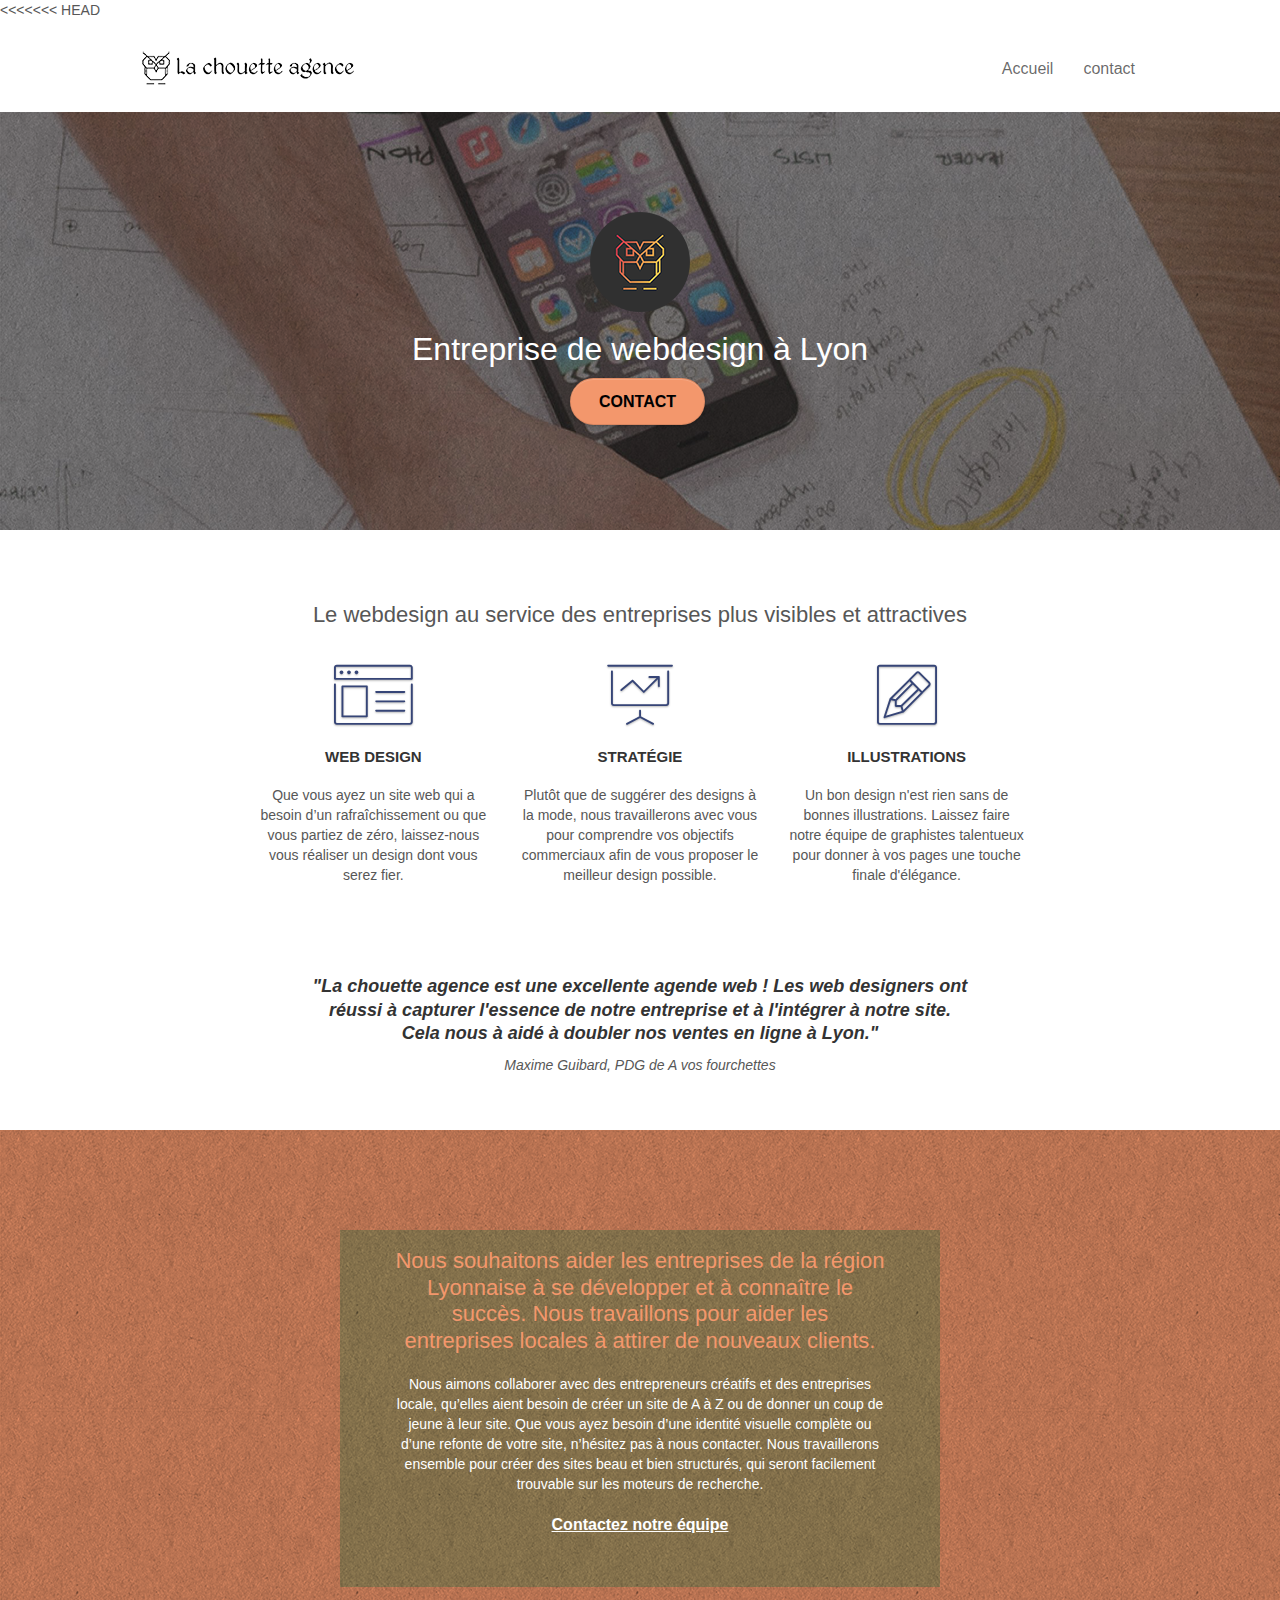
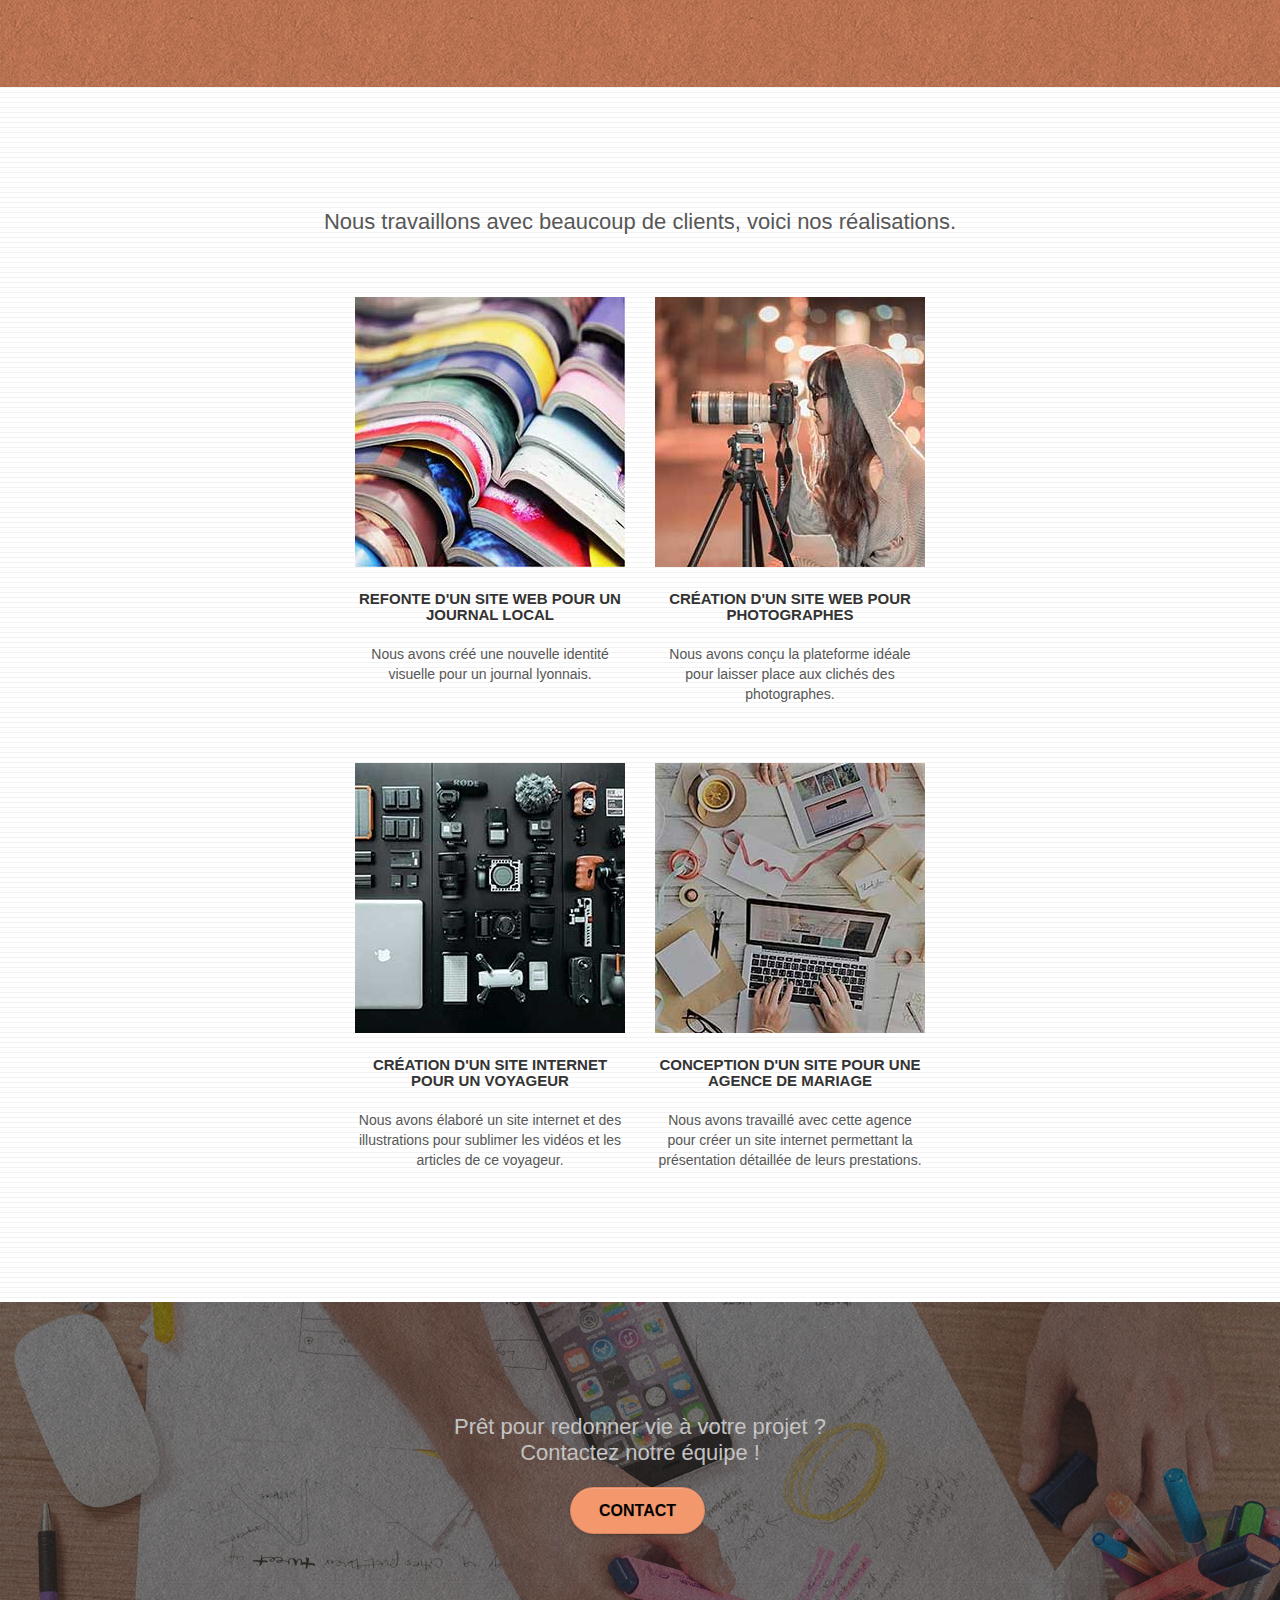
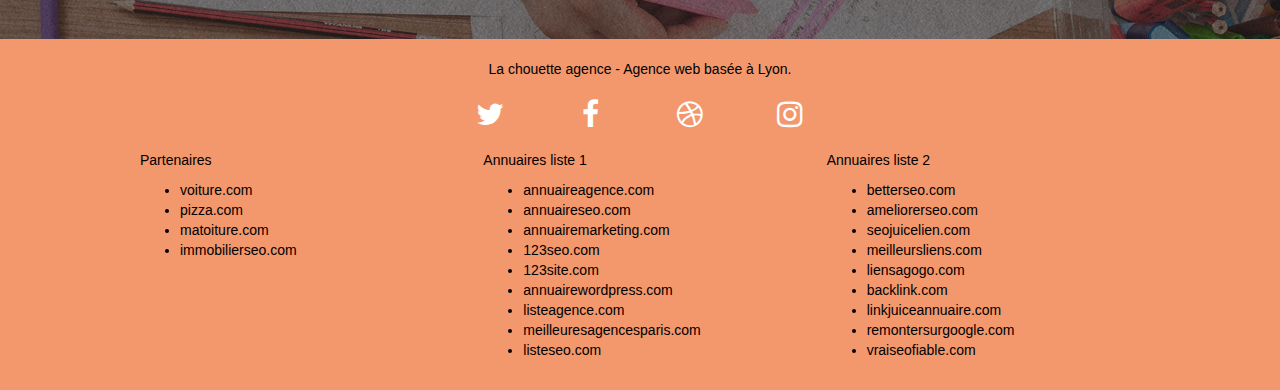
==== commit 1318cfe1: "désactivation GA et correction lien" ====
--- a/index.html
+++ b/index.html
@@ -49,7 +49,11 @@
     
 <!-- Analytics -->
 <!-- Global site tag (gtag.js) - Google Analytics -->
-    <!-- CODE DESACTIVE TEMPORAIREMENT 
+<<<<<<< HEAD
+    <!-- CODE DESACTIVE
+=======
+    <!-- DESACTIVATION 
+>>>>>>> hotfix
     <script async src="https://www.googletagmanager.com/gtag/js?id=UA-163998857-1"></script>
     <script>
       window.dataLayer = window.dataLayer || [];
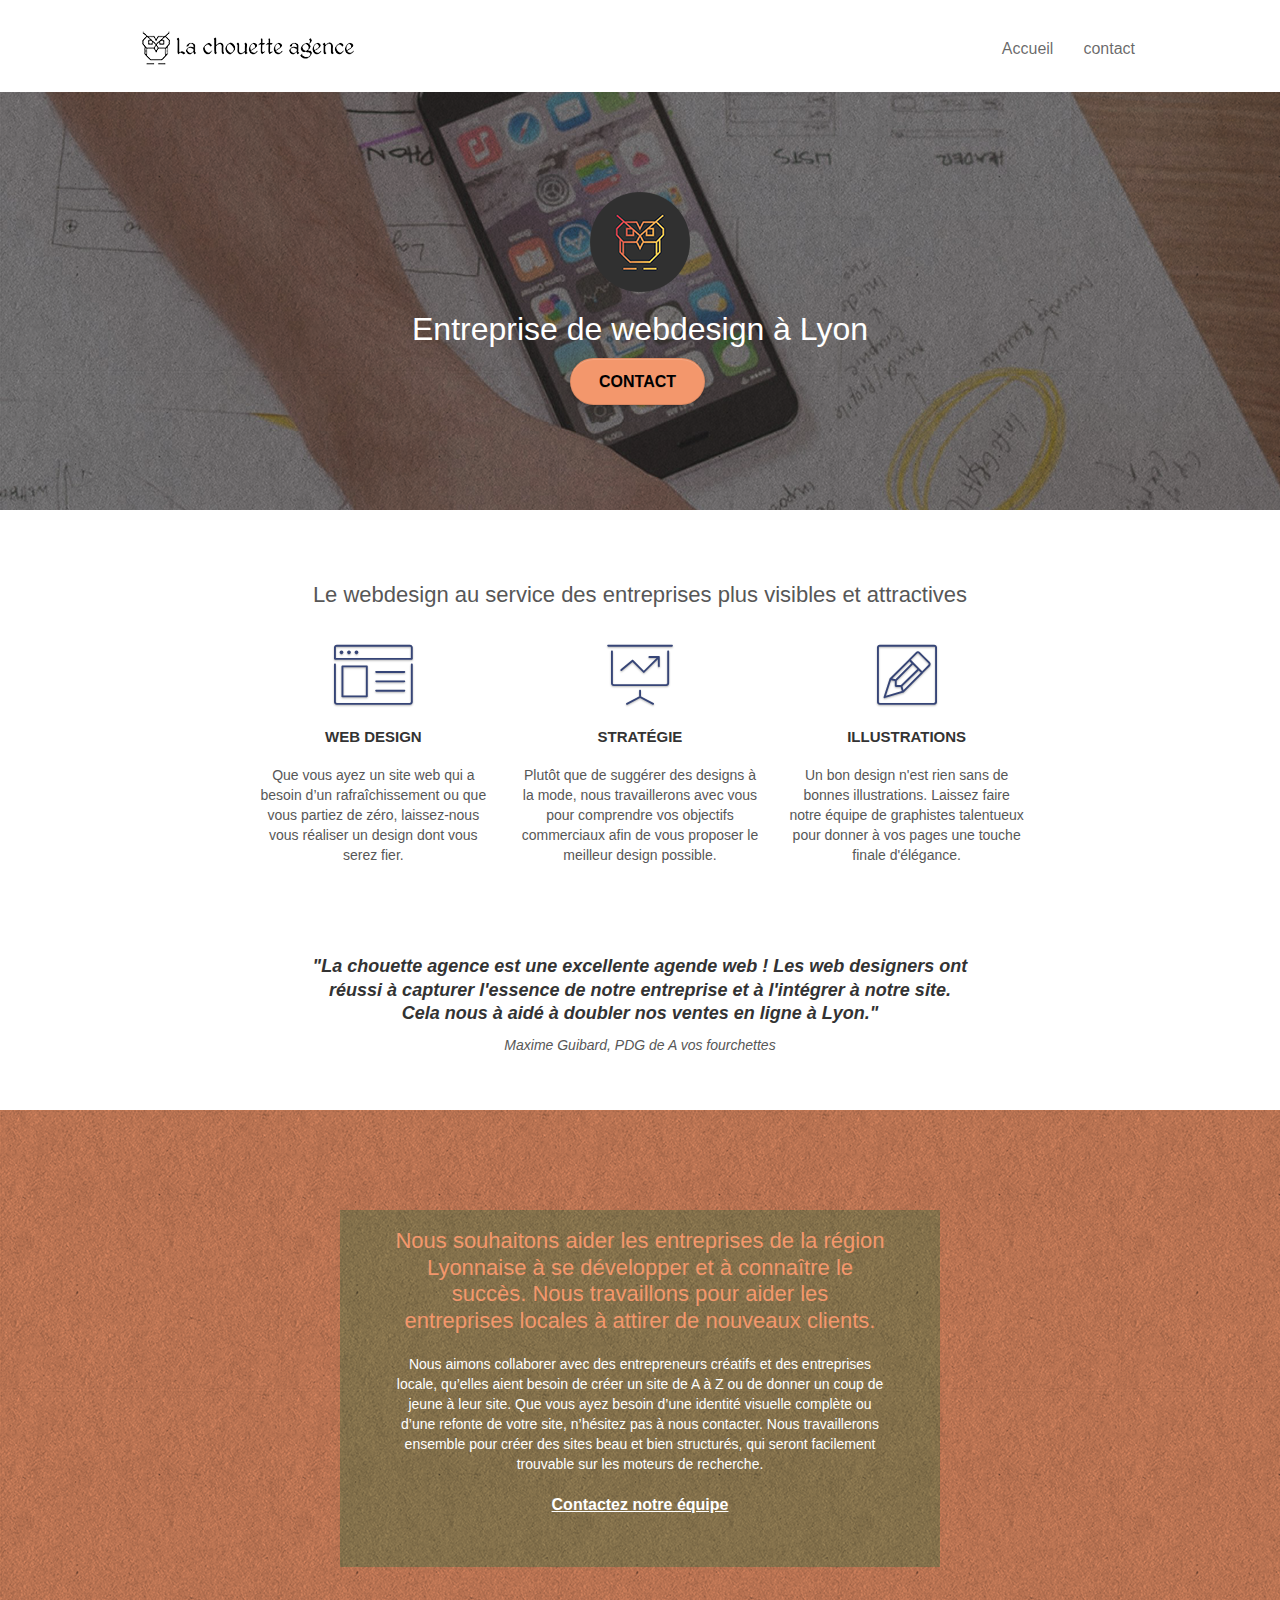
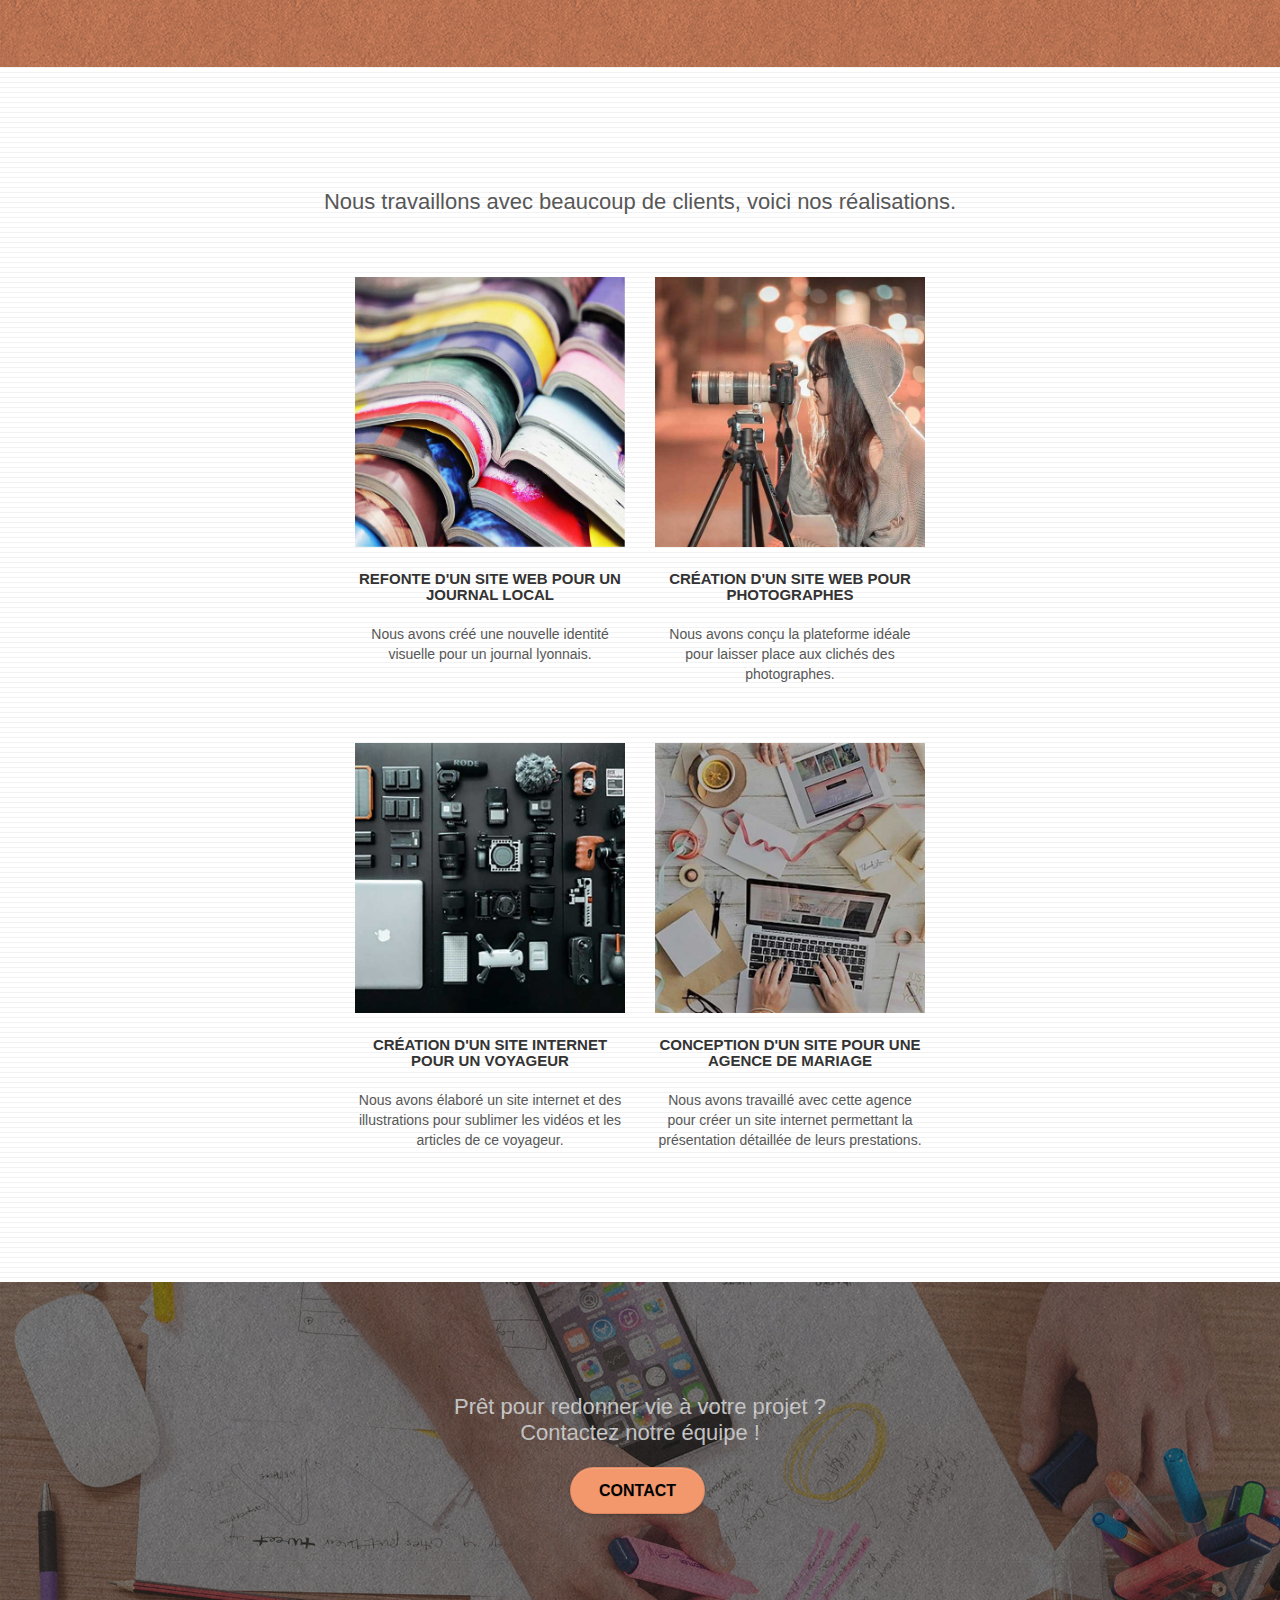
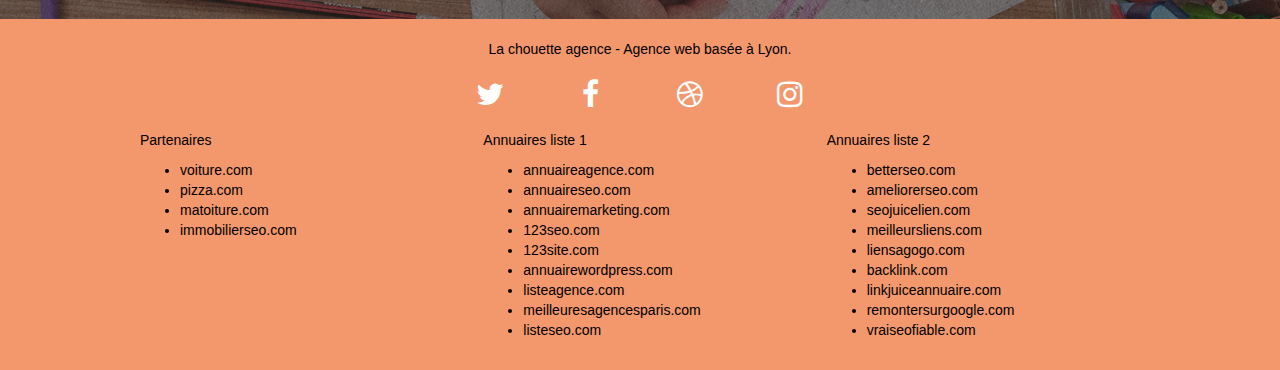
==== commit 0e664e88: "POINT TEST OK" ====
--- a/index.html
+++ b/index.html
@@ -49,9 +49,6 @@
     
 <!-- Analytics -->
 <!-- Global site tag (gtag.js) - Google Analytics -->
-<<<<<<< HEAD
-    <!-- CODE DESACTIVE
-=======
     <!-- DESACTIVATION 
 >>>>>>> hotfix
     <script async src="https://www.googletagmanager.com/gtag/js?id=UA-163998857-1"></script>
@@ -198,7 +195,7 @@
 		</div>
 		<div class="row tight-width-whitespace portfolio-row">
 			<article class="col-sm-6">
-				<a href="#" data-lightbox="img/projet-journal-local.jpg" data-gallery-id="gallery-1" data-caption="Refonte d'un site web pour un journal local" data-frame="snapshot-lb"><img src="img/journal-local.jpg" alt="journaux locaux Lyon" class="img-responsive portfolio-thumb" /></a>
+				<a href="#" data-lightbox="img/projet-journal-local.jpg" data-gallery-id="gallery-1" data-caption="Refonte d'un site web pour un journal local" data-frame="snapshot-lb"><img src="img/projet-journal-local.jpg" alt="journaux locaux Lyon" class="img-responsive portfolio-thumb" /></a>
 				<h3 class="mg-md text-center">
 					Refonte d'un site web pour un journal local
 				</h3>
@@ -207,7 +204,7 @@
 				</p>
 			</article>
 			<article class="col-sm-6">
-				<a href="#" data-lightbox="img/projet-site-web-photographe.jpg" data-gallery-id="gallery-1" data-caption="Création d'un site web pour photographes" data-frame="snapshot-lb"><img src="img/site-web-photographe.jpg" class="img-responsive portfolio-thumb" alt="photographe de nuit à Lyon" /></a>
+				<a href="#" data-lightbox="img/projet-site-web-photographe.jpg" data-gallery-id="gallery-1" data-caption="Création d'un site web pour photographes" data-frame="snapshot-lb"><img src="img/projet-site-web-photographe.jpg" class="img-responsive portfolio-thumb" alt="photographe de nuit à Lyon" /></a>
 				<h3 class="mg-md text-center">
 					Création d'un site web pour photographes
 				</h3>
@@ -218,7 +215,7 @@
 		</div>
 		<div class="row tight-width-whitespace portfolio-row">
 			<article class="col-sm-6">
-				<a href="#" data-lightbox="img/projet-site-web-voyageur.jpg" data-gallery-id="gallery-1" data-caption="Création d'un site internet pour un voyageur" data-frame="snapshot-lb"><img src="img/site-web-voyageur.jpg" class="img-responsive portfolio-thumb" alt="matériel photographique voyageur lyonnais"/></a>
+				<a href="#" data-lightbox="img/projet-site-web-voyageur.jpg" data-gallery-id="gallery-1" data-caption="Création d'un site internet pour un voyageur" data-frame="snapshot-lb"><img src="img/projet-site-web-voyageur.jpg" class="img-responsive portfolio-thumb" alt="matériel photographique voyageur lyonnais"/></a>
 				<h3 class="mg-md text-center">
 					Création d'un site internet pour un voyageur
 				</h3>
@@ -227,7 +224,7 @@
 				</p>
 			</article>
 			<article class="col-sm-6">
-				<a href="#" data-lightbox="img/projet-agence-mariage.jpg" data-gallery-id="gallery-1" data-caption="Conception d'un site pour une agence de mariage" data-frame="snapshot-lb"><img src="img/agence-mariage.jpg" class="img-responsive portfolio-thumb" alt="site web agence de mariage" /></a>
+				<a href="#" data-lightbox="img/projet-agence-mariage.jpg" data-gallery-id="gallery-1" data-caption="Conception d'un site pour une agence de mariage" data-frame="snapshot-lb"><img src="img/projet-agence-mariage.jpg" class="img-responsive portfolio-thumb" alt="site web agence de mariage" /></a>
 				<h3 class="mg-md text-center">
 					Conception d'un site pour une agence de mariage
 				</h3>
